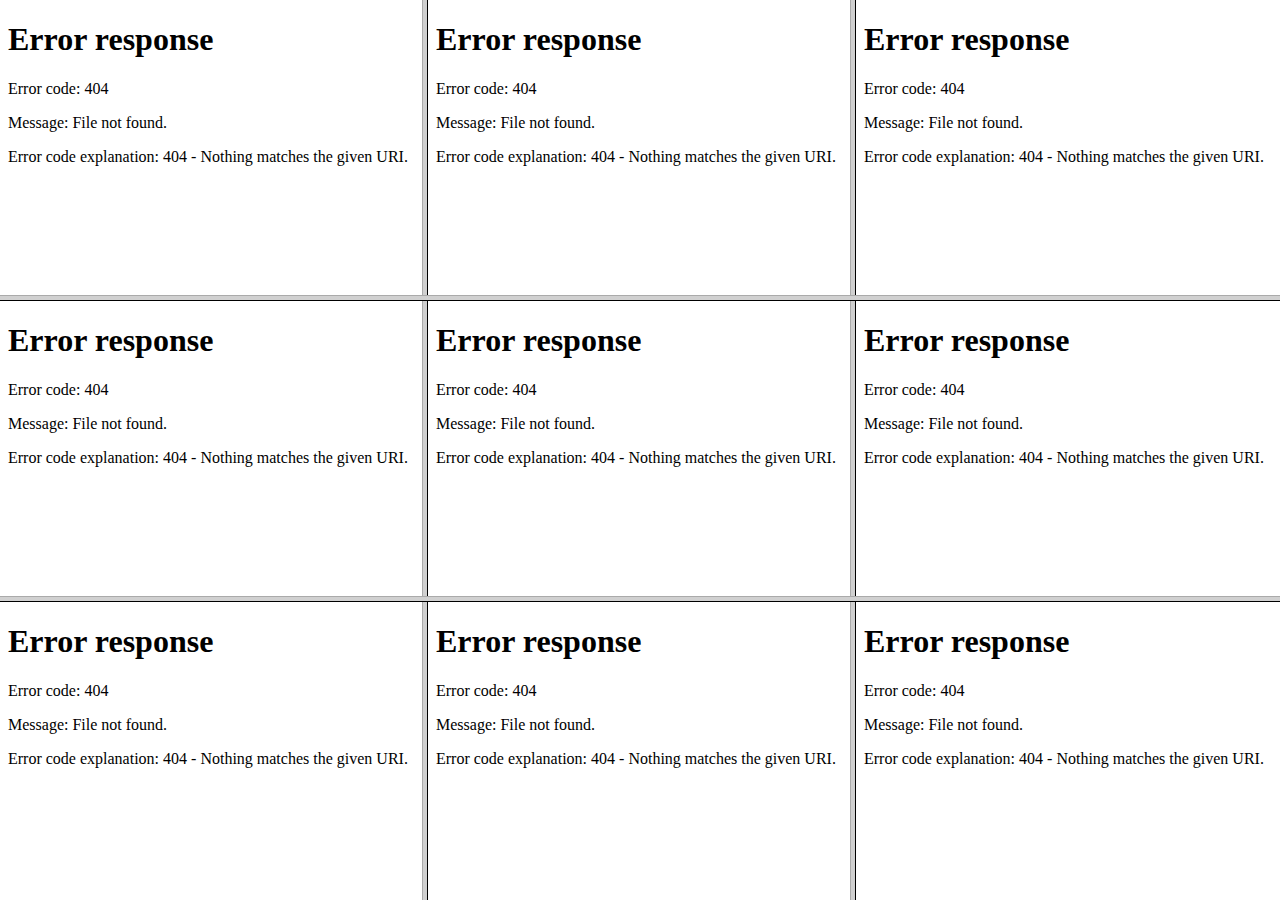
==== asnframe3.html @ f2a58d0e "Update asnframe3.html" ====
<html>
    <head>
        <title>Assignmentframe3</title>
    </head>
    <frameset  rows="33.33%,33.33%,*"  cols="33.33%,33.33%,*">
        <frame src="peacock.jfif"></frame>
        <frame src="secondimage.html"></frame>
        <frame src="thirdimage.html"></frame>
        <frame src="forthimage.html"></frame>
        <frame src="fifthimage.html"></frame>
        <frame src="sixthimage.html"></frame>
        <frame src="seventhimage.html"></frame>
        <frame src="tiger.jfif"></frame>
        <frame src="tiger.jfif"></frame>        
    </frameset>
</html>
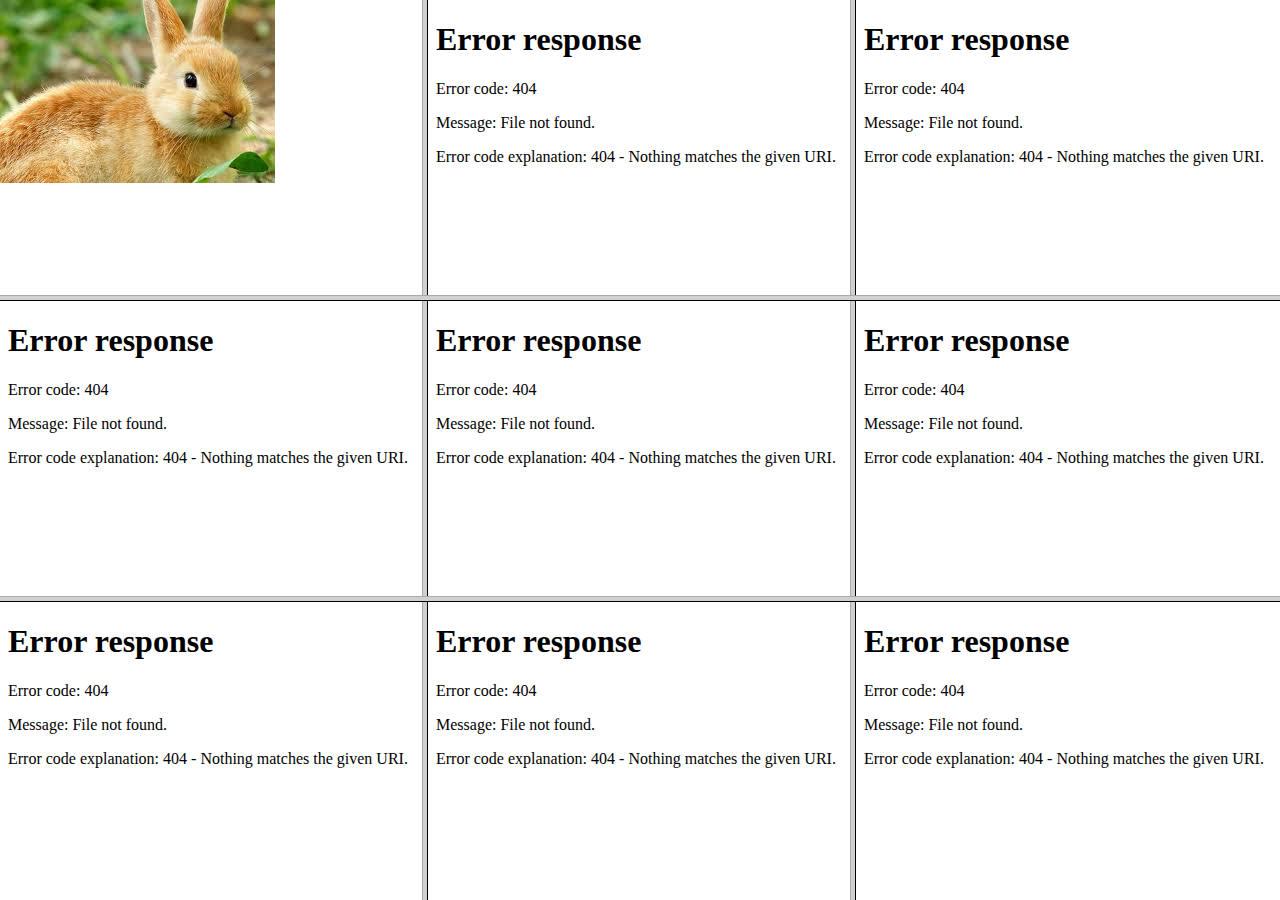
==== commit 95eec5be: "Update asnframe3.html" ====
--- a/asnframe3.html
+++ b/asnframe3.html
@@ -3,8 +3,8 @@
         <title>Assignmentframe3</title>
     </head>
     <frameset  rows="33.33%,33.33%,*"  cols="33.33%,33.33%,*">
-        <frame src="peacock.jfif"></frame>
-        <frame src="secondimage.html"></frame>
+        <frame src="images/rabbit.png"></frame>
+        <frame src="rabbit.png"></frame>
         <frame src="thirdimage.html"></frame>
         <frame src="forthimage.html"></frame>
         <frame src="fifthimage.html"></frame>
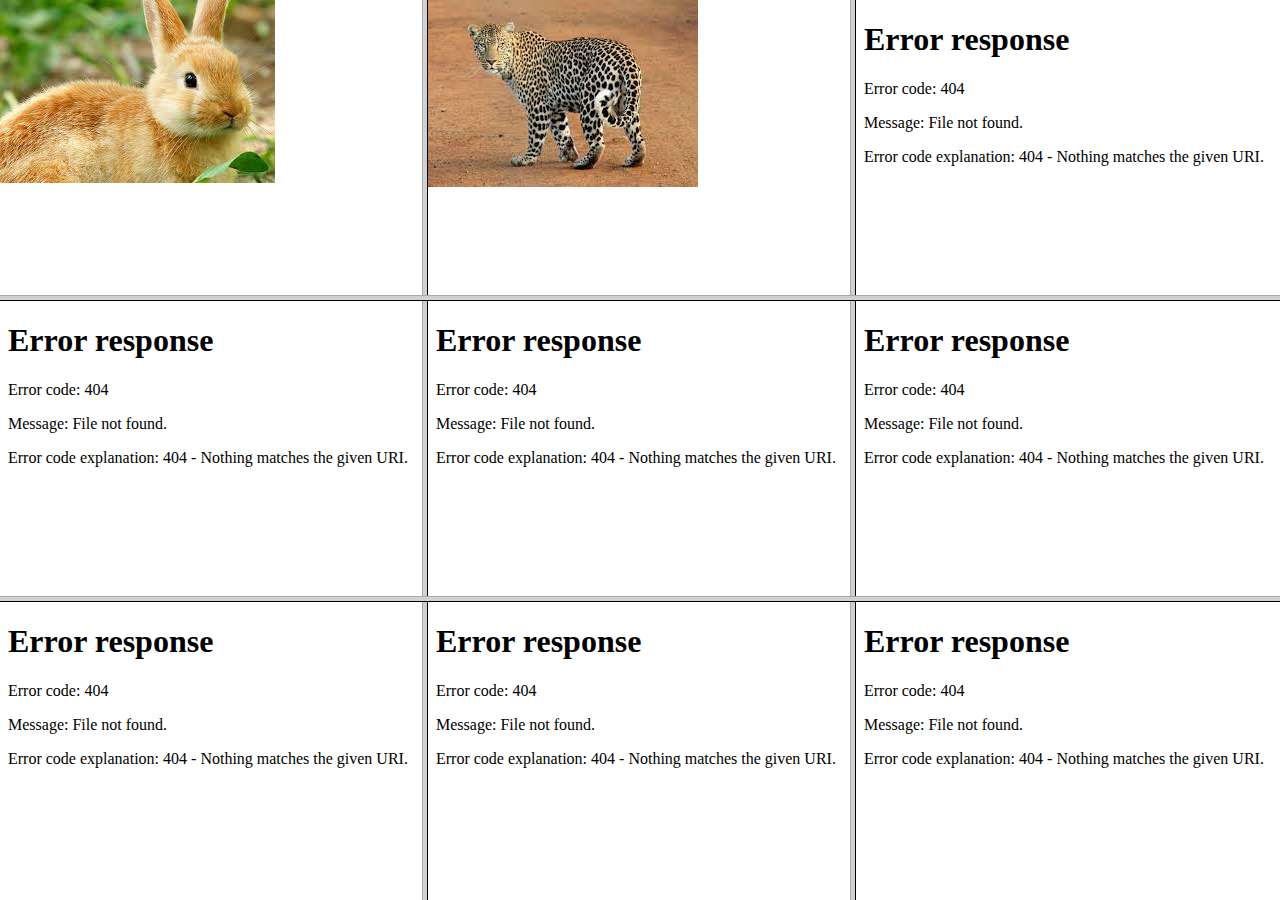
==== commit 4701bdf5: "Update asnframe3.html" ====
--- a/asnframe3.html
+++ b/asnframe3.html
@@ -4,7 +4,7 @@
     </head>
     <frameset  rows="33.33%,33.33%,*"  cols="33.33%,33.33%,*">
         <frame src="images/rabbit.png"></frame>
-        <frame src="rabbit.png"></frame>
+        <frame src="images/download.png"></frame>
         <frame src="thirdimage.html"></frame>
         <frame src="forthimage.html"></frame>
         <frame src="fifthimage.html"></frame>
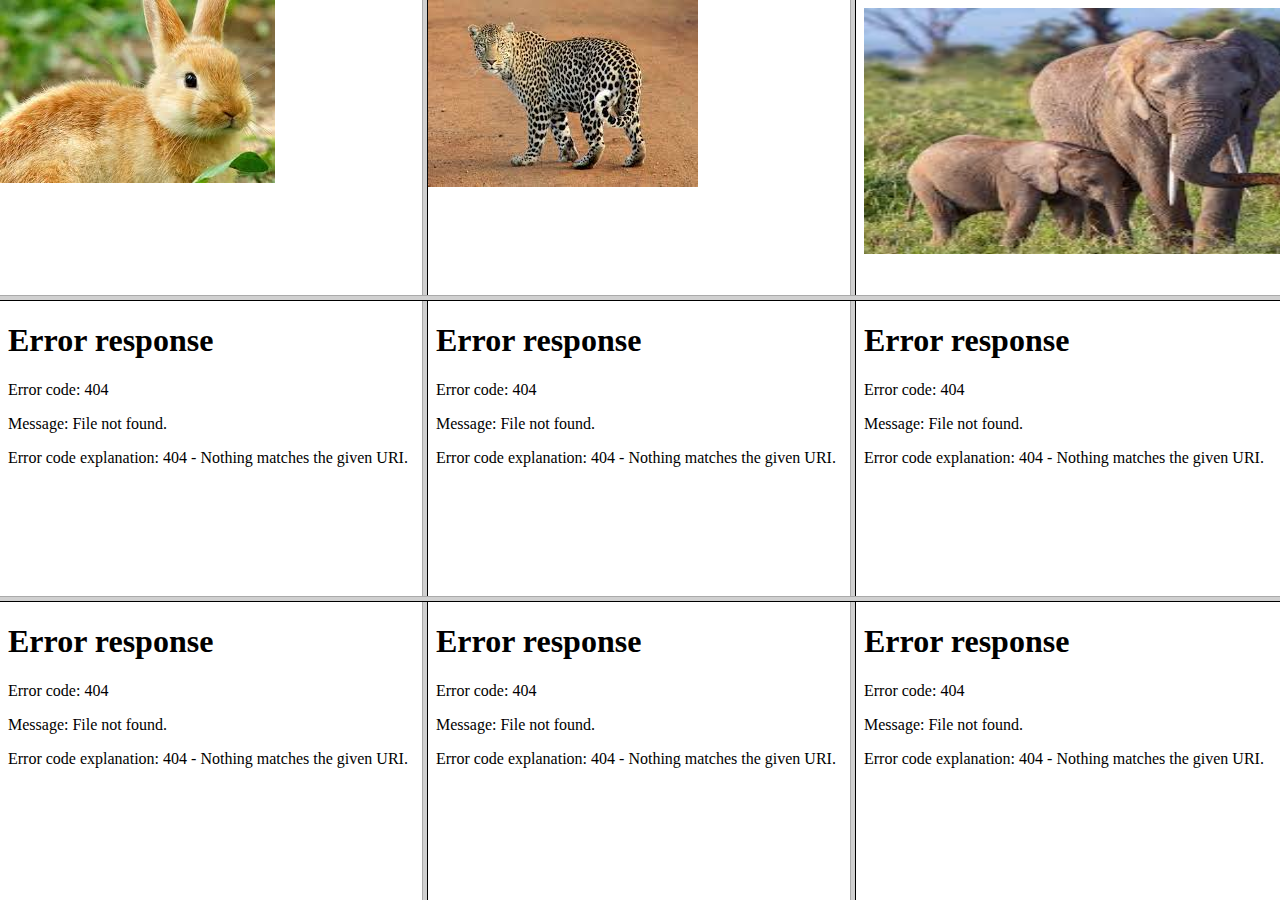
==== commit 2173df7c: "Update asnframe3.html" ====
--- a/asnframe3.html
+++ b/asnframe3.html
@@ -5,7 +5,7 @@
     <frameset  rows="33.33%,33.33%,*"  cols="33.33%,33.33%,*">
         <frame src="images/rabbit.png"></frame>
         <frame src="images/download.png"></frame>
-        <frame src="thirdimage.html"></frame>
+        <frame src="eighthimage.html"></frame>
         <frame src="forthimage.html"></frame>
         <frame src="fifthimage.html"></frame>
         <frame src="sixthimage.html"></frame>
